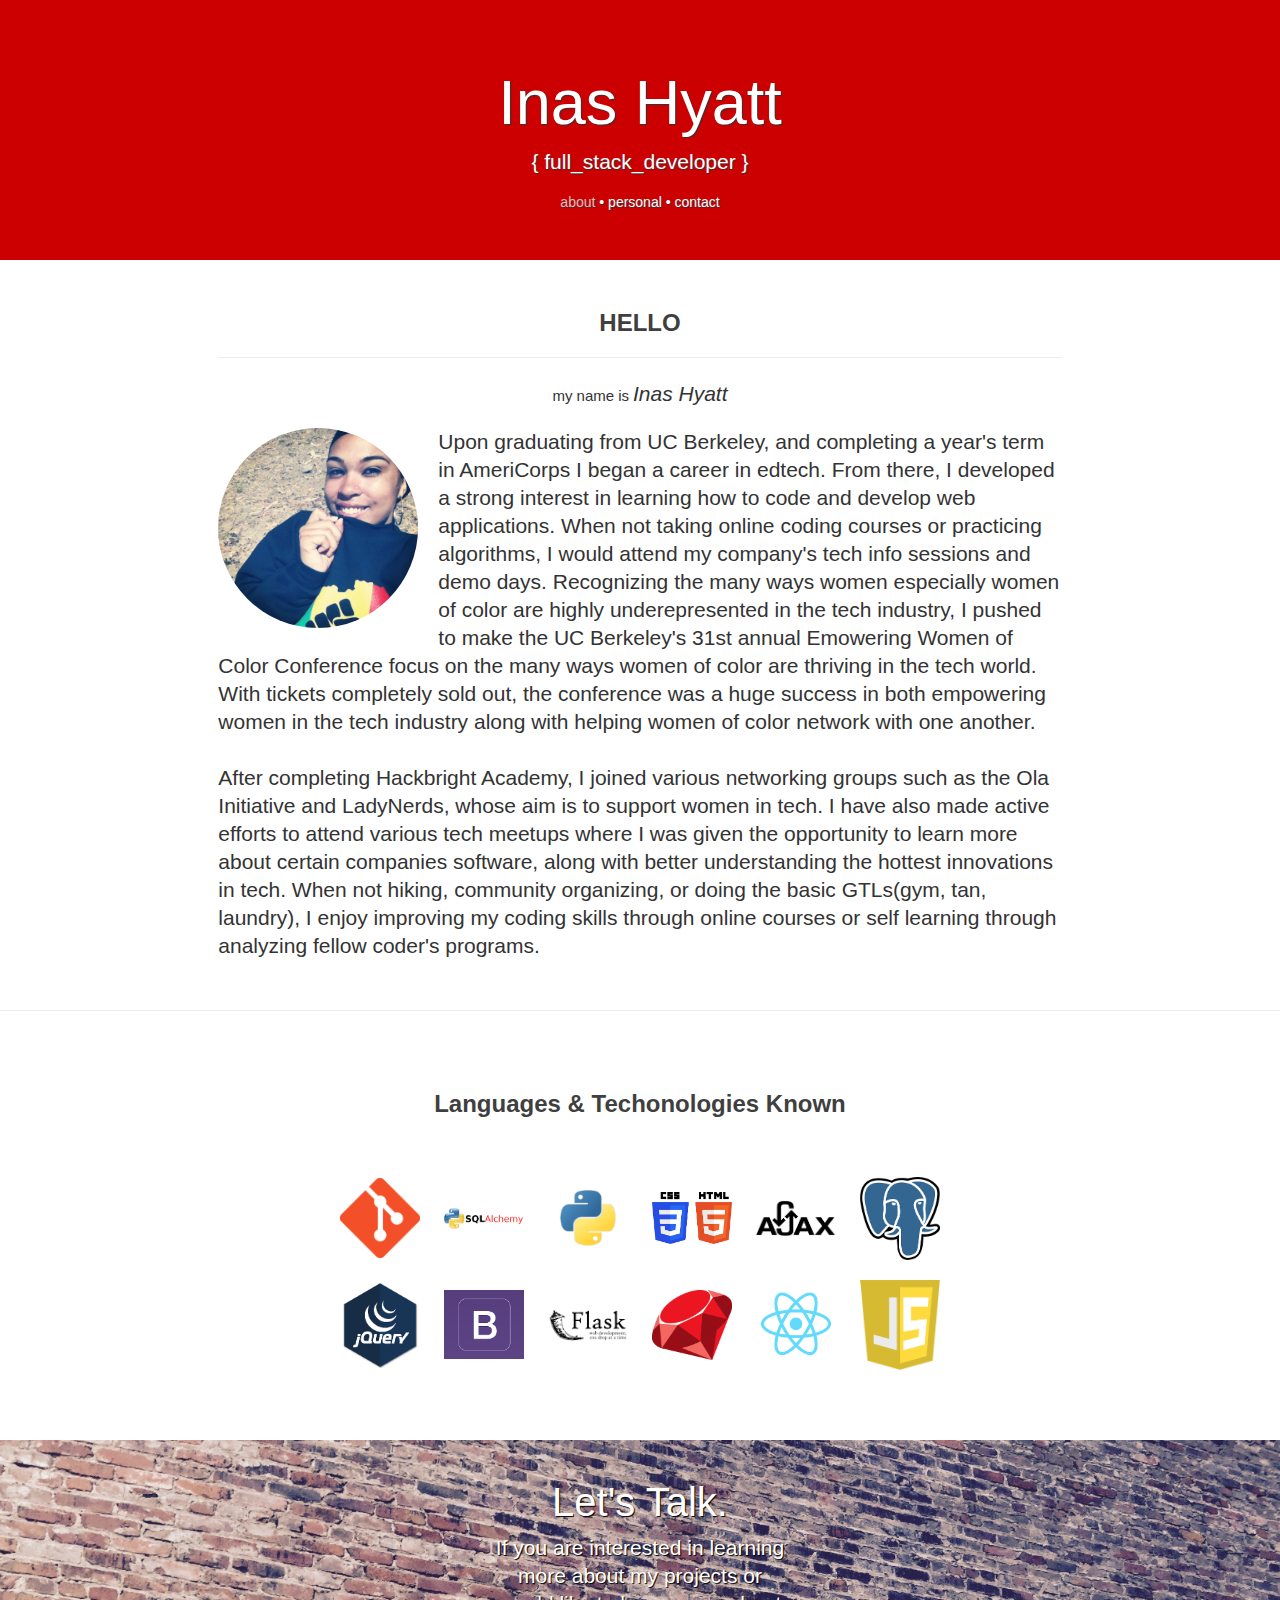
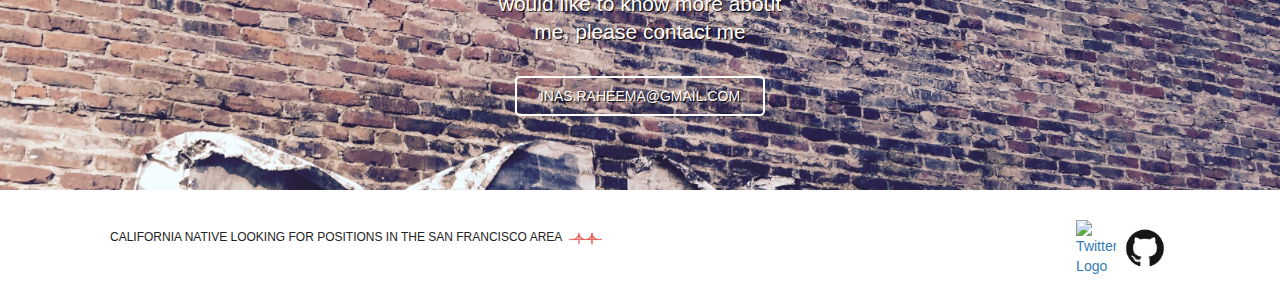
==== about.html @ c5acffaf "sencond commit" ====
<!DOCTYPE html>
<html>
<head>
<title>Inas Hyatt</title>
 <meta charset="utf-8">
<link rel="stylesheet" href="css/main.css">

<link rel="icon" href="img/logo.jpg" type="image/jpg" sizes="16x16">

<link rel="stylesheet" href="http://maxcdn.bootstrapcdn.com/bootstrap/3.3.7/css/bootstrap.min.css">

<!-- jQuery library -->
<script src="https://ajax.googleapis.com/ajax/libs/jquery/1.12.4/jquery.min.js"></script>

<!-- Latest compiled JavaScript -->
<script src="http://maxcdn.bootstrapcdn.com/bootstrap/3.3.7/js/bootstrap.min.js"></script>

</head>

<body  >

<div class="jumbotron text-center" style="background-color:#cc0000; color: white;text-shadow: 1px 1px 1px #333">
  <a href="index.html" style="text-decoration:none; color:white"><h1>Inas Hyatt</h1></a>
   <p style="color: white;text-shadow: 1px 1px 1px #333">{ full_stack_developer }</p>
  <div><a href="about.html" style="text-decoration:none; color:#FFB2B2">about</a> • <a href="personal.html" style="text-decoration:none; color:white">personal</a> • <a href="contact.html" style="text-decoration:none; color:white">contact</a> </div> 
</div>



<div class="row">
  <div class="col-md-8 col-md-offset-2 col-sm-8 col-sm-offset-2 col-xs-8 col-xs-offset-2">
<div style="text-align: center">
  
<h3 style="font-weight: 700;color:#3F3F3F; ">
  HELLO</h3>
<hr>
<h5 style="font-size:15px; display:inline-block;">my name is</h5> <p style="line-height:28px; font-style:oblique; font-size:21px; font-weight: 300; display:inline-block;"> Inas Hyatt<p>
</div>

<p style=" line-height:28px; font-size:21px; font-weight: 300; margin:auto; padding-bottom: 30px;">

<img src="img/inas.jpg" alt="profile" class="img-responsive img-circle" width="200px" style="display:inline-block; float: left; margin-right: 20px;">
Upon graduating from UC Berkeley, and completing a year's term in AmeriCorps I began a career in edtech. From there, I developed a strong interest in learning how to code and develop web applications. When not taking online coding courses or practicing algorithms, I would attend my company's tech info sessions and demo days. Recognizing the many ways women especially women of color are highly underepresented in the tech industry, I pushed to make the UC Berkeley's 31st annual Emowering Women of Color Conference focus on the many ways women of color are thriving in the tech world. With tickets completely sold out, the conference was a huge success in both empowering women in the tech industry along with helping women of color network with one another.
<br>
<br>
After completing Hackbright Academy, I joined various networking groups such as the Ola Initiative and LadyNerds, whose aim is to support women in tech. I have also made active efforts to attend various tech meetups where I was given the opportunity to learn more about certain companies software, along with better understanding the hottest innovations in tech. When not hiking, community organizing, or doing the basic GTLs(gym, tan, laundry), I enjoy improving my coding skills through online courses or self learning through analyzing fellow coder's programs.
</p>

</div>
</div>

<hr>
<div class="row" style=" text-align: center;">
<div class="col-md-6 col-md-offset-3 col-sm-6 col-sm-offset-3 col-xs-6 col-xs-offset-3"> 
<h3 style="font-weight: 700; padding: 40px 0 0px 0;color:#3F3F3F; ">Languages & Techonologies Known</h3>
<br>
<br>

<img src="img/git_logo.png" alt="git Logo" class="img-responsive" width="80" style="display:inline-block; margin: 10px;">

<img src="img/imgres.jpg" alt="SQL Alch" class="img-responsive" width="80" style="display:inline-block; margin: 10px;">

<img src="img/opengraph-icon-200x200.png" alt="Python Logo" class="img-responsive" width="80" style="display:inline-block;margin: 10px; ">

<img src="img/images.png" alt="CSS/HTML Logo" class="img-responsive" width="80" style="display:inline-block; margin: 10px;">

<img src="img/imgres-1.png" alt="AJAX Logo" class="img-responsive" width="80" style="display:inline-block;margin: 10px;">

<img src="img/imgres.png" alt="Postgres Logo" class="img-responsive" width="80" style="display:inline-block;margin: 10px;">

<img src="img/url-1.png" alt="Jquery Logo" class="img-responsive" width="80" style="display:inline-block;margin: 10px;">

<img src="img/url-2.png" alt="bootstrap Logo" class="img-responsive" width="80" style="display:inline-block;margin: 10px;">

<img src="img/url.png" alt="flask Logo" class="img-responsive" width="80" style="display:inline-block;margin: 10px;">

<img src="img/ruby.png" alt="ruby Logo" class="img-responsive" width="80" style="display:inline-block;margin: 10px;">


<img src="img/react.png" alt="React Logo" class="img-responsive" width="80" style="display:inline-block; margin: 10px;">

<img src="img/learn-javascript.png" alt="JS Logo" class="img-responsive" width="80" style="display:inline-block; margin: 10px;">
</div>

</div>

<br>
<br>

<div style="background-image: url('img/street.jpg'); width: 100%; height: 350px; background-repeat: no-repeat; background-size: 100%; color: white; text-align: center;">
<div style="text-align: center">
<h3 style="font-size:40px; padding: 40px 0 0px 0; text-shadow: 1px 1px 1px black">Let's Talk.</h3>
<p style="width:300px; line-height:28px; font-size:21px; font-weight: 300; margin:auto; padding-bottom: 30px; text-shadow: 1px 1px 1px black">If you are interested in learning more about my projects or would like to know more about me, please contact me </p>
<a href="mailto:inas.raheema@gmail.com" style="text-decoration:none; color:white;" class="link">
<div style="border: 2px solid #fff; padding: 8px; width: 250px; margin: auto; border-radius: 5px; text-shadow: 1px 1px 1px black;">
INAS.RAHEEMA@GMAIL.COM
</div>
</a>
</div>
</div>

<footer style="padding: 30px;">

  <h6 style=" margin-left: 80px;
    color: #222;
    font-size: 12px;
    font-weight: 300;
    text-transform: uppercase;
    width: 50%;
    display: inline-block;">California native looking for positions in the San Francisco area  <img src="img/golden.png" alt="bridge Logo" class="img-responsive" width="40" style="display:inline-block;"></h6> 
<ul style="list-style: none;
    float: right;
    margin-right: 80px;">
<li style="display: inline;"><a href="https://www.linkedin.com/profile/preview?locale=en_US&trk=prof-0-sb-preview-primary-button"><img src="img/Linkedin.png" alt="Twitter Logo" class="img-responsive" width="40" style="display:inline-block;"></a>
</li>
<li  style="display: inline;">
<a href="https://github.com/Ihyatt"><img src="img/Octocat.png" alt="Github Logo" class="img-responsive" width="50" style="display:inline-block;"></a>
</li>
</ul>

</footer>

</body>
</html>
---- css/main.css ----
/**********************************
GENERAL
***********************************/

.link:hover{
	border-bottom: 3px dashed grey ;
}
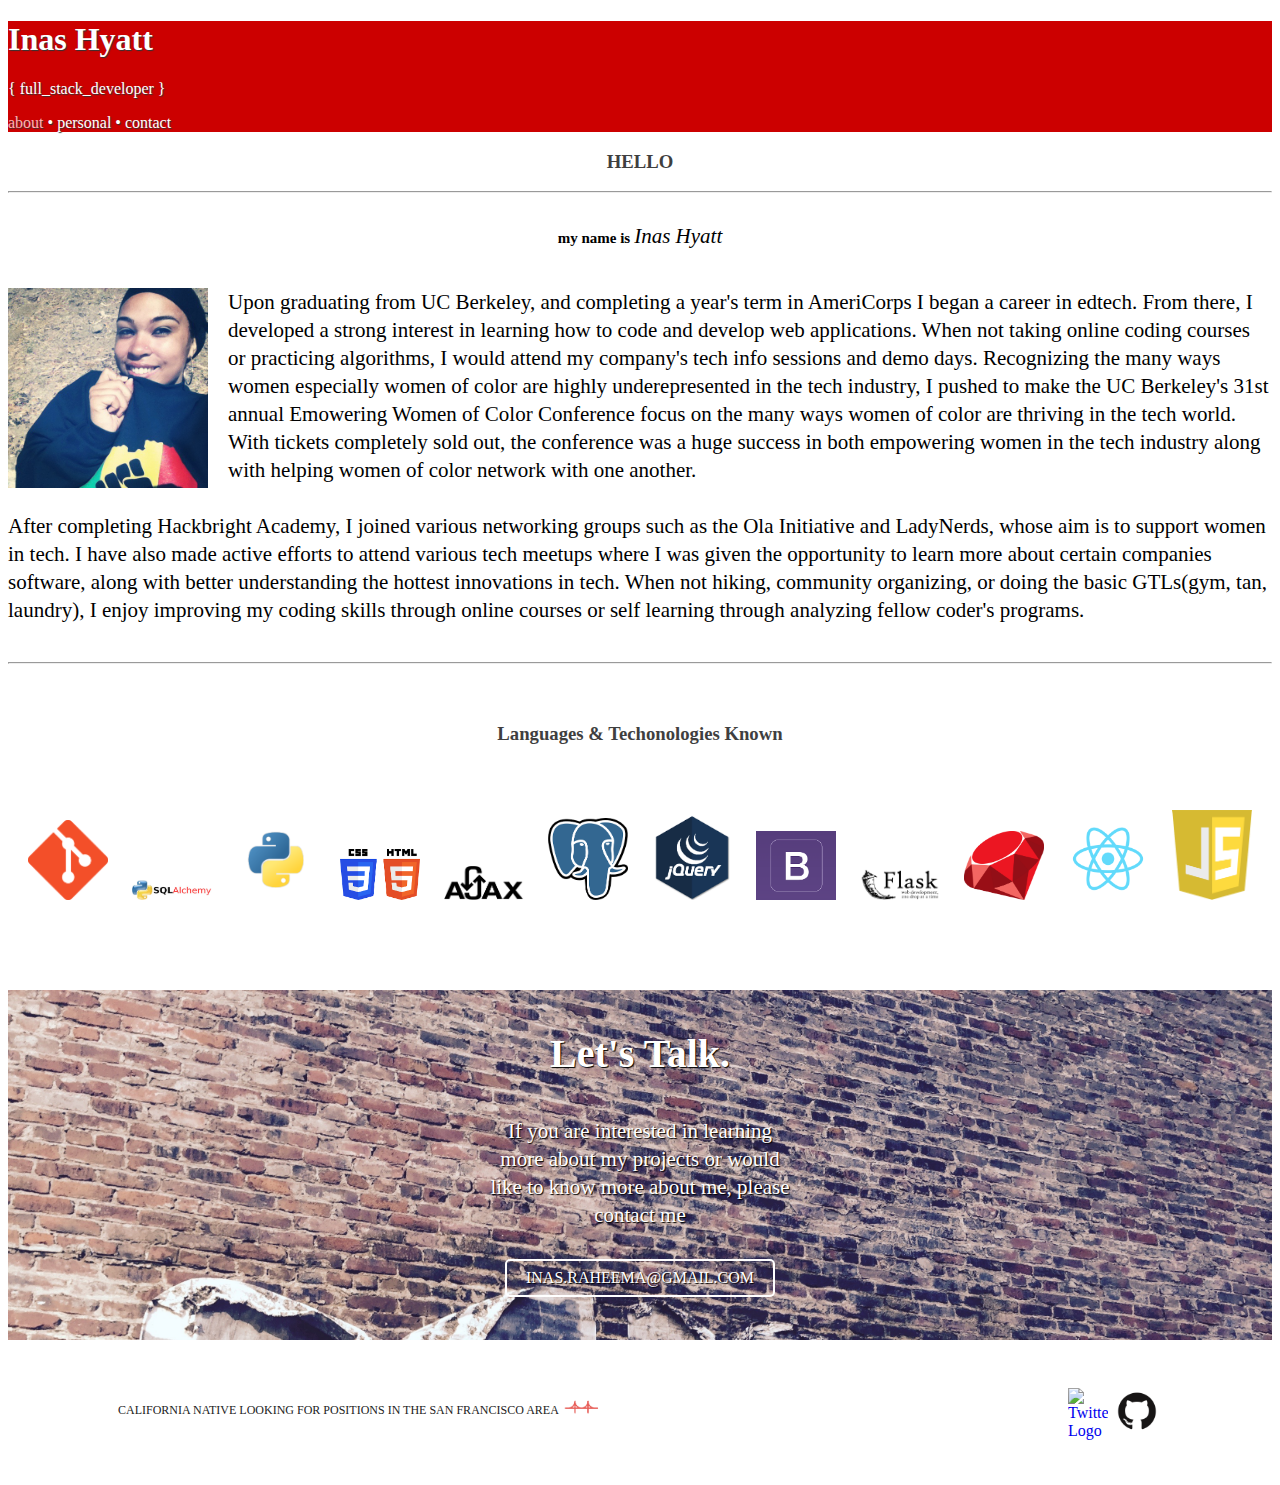
==== commit 782d2065: "remove imports" ====
--- a/about.html
+++ b/about.html
@@ -7,13 +7,13 @@
 
 <link rel="icon" href="img/logo.jpg" type="image/jpg" sizes="16x16">
 
-<link rel="stylesheet" href="http://maxcdn.bootstrapcdn.com/bootstrap/3.3.7/css/bootstrap.min.css">
+<!-- <link rel="stylesheet" href="http://maxcdn.bootstrapcdn.com/bootstrap/3.3.7/css/bootstrap.min.css"> -->
 
 <!-- jQuery library -->
-<script src="https://ajax.googleapis.com/ajax/libs/jquery/1.12.4/jquery.min.js"></script>
+<!-- <script src="https://ajax.googleapis.com/ajax/libs/jquery/1.12.4/jquery.min.js"></script> -->
 
 <!-- Latest compiled JavaScript -->
-<script src="http://maxcdn.bootstrapcdn.com/bootstrap/3.3.7/js/bootstrap.min.js"></script>
+<!-- <script src="http://maxcdn.bootstrapcdn.com/bootstrap/3.3.7/js/bootstrap.min.js"></script> -->
 
 </head>
 
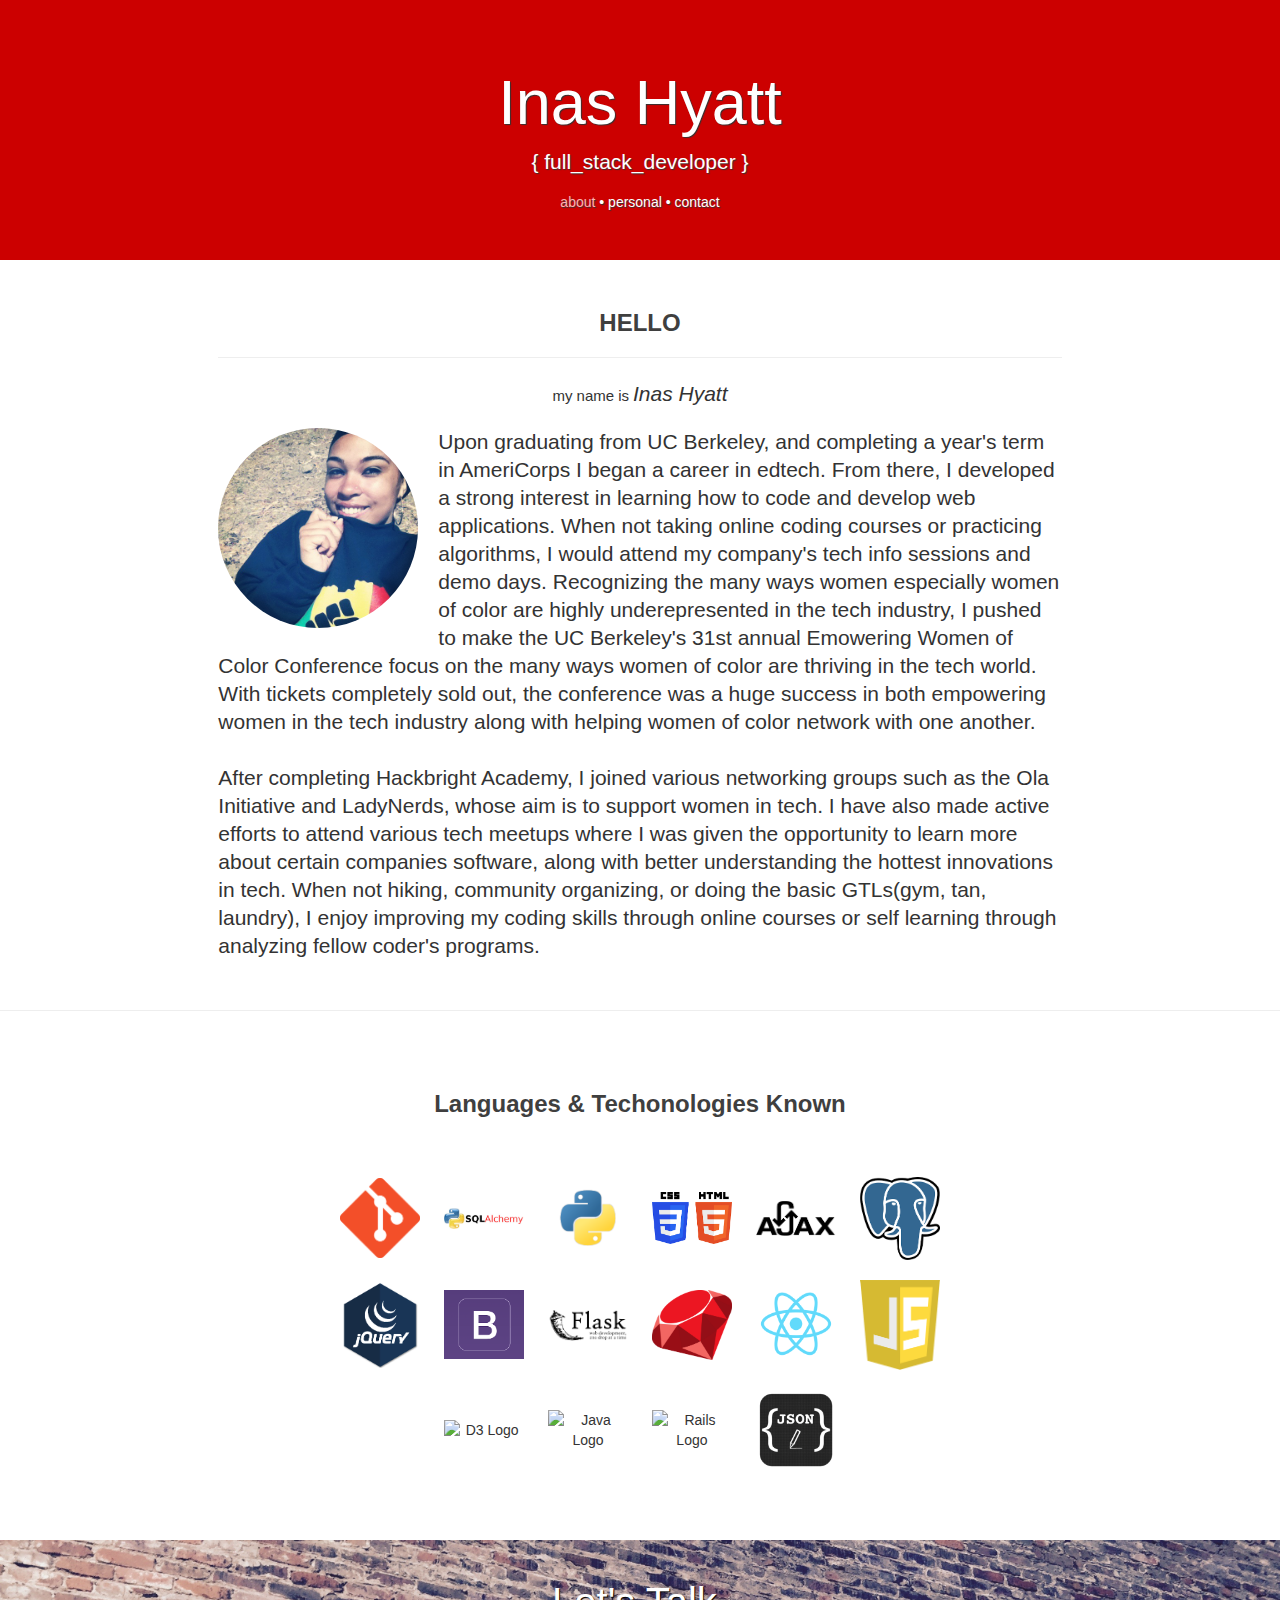
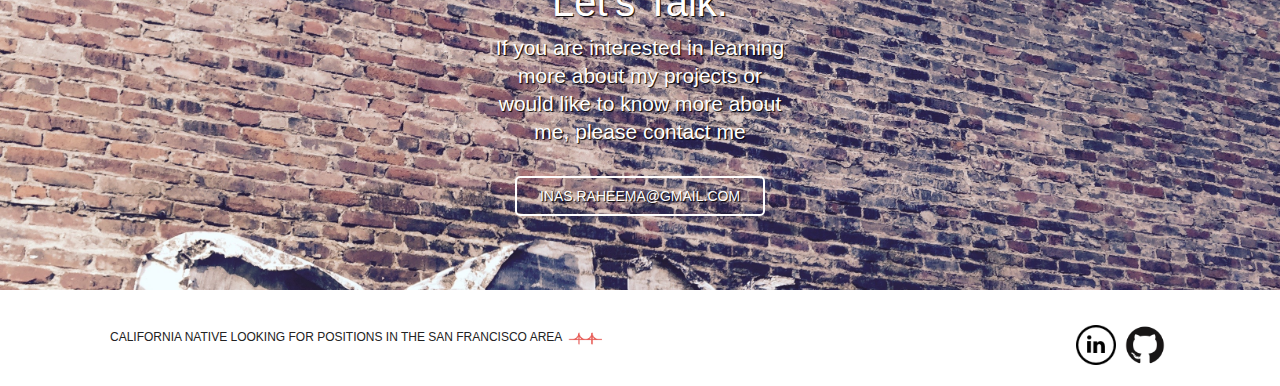
==== commit bbb595ba: "updated skills" ====
--- a/about.html
+++ b/about.html
@@ -7,13 +7,13 @@
 
 <link rel="icon" href="img/logo.jpg" type="image/jpg" sizes="16x16">
 
-<!-- <link rel="stylesheet" href="http://maxcdn.bootstrapcdn.com/bootstrap/3.3.7/css/bootstrap.min.css"> -->
+<link rel="stylesheet" href="https://maxcdn.bootstrapcdn.com/bootstrap/3.2.0/css/bootstrap.min.css">
 
-<!-- jQuery library -->
-<!-- <script src="https://ajax.googleapis.com/ajax/libs/jquery/1.12.4/jquery.min.js"></script> -->
+<!-- Optional theme -->
+<link rel="stylesheet" href="https://maxcdn.bootstrapcdn.com/bootstrap/3.3.7/css/bootstrap-theme.min.css" integrity="sha384-rHyoN1iRsVXV4nD0JutlnGaslCJuC7uwjduW9SVrLvRYooPp2bWYgmgJQIXwl/Sp" crossorigin="anonymous">
 
-<!-- Latest compiled JavaScript -->
-<!-- <script src="http://maxcdn.bootstrapcdn.com/bootstrap/3.3.7/js/bootstrap.min.js"></script> -->
+<!-- Latest compiled and minified JavaScript -->
+<script src="https://maxcdn.bootstrapcdn.com/bootstrap/3.3.7/js/bootstrap.min.js" integrity="sha384-Tc5IQib027qvyjSMfHjOMaLkfuWVxZxUPnCJA7l2mCWNIpG9mGCD8wGNIcPD7Txa" crossorigin="anonymous"></script>
 
 </head>
 
@@ -80,6 +80,15 @@
 <img src="img/react.png" alt="React Logo" class="img-responsive" width="80" style="display:inline-block; margin: 10px;">
 
 <img src="img/learn-javascript.png" alt="JS Logo" class="img-responsive" width="80" style="display:inline-block; margin: 10px;">
+
+<img src="img/url.jpg" alt="D3 Logo" class="img-responsive" width="80" style="display:inline-block; margin: 10px;">
+
+<img src="img/java.png" alt="Java Logo" class="img-responsive" width="80" style="display:inline-block; margin: 10px;">
+
+<img src="img/rails.png" alt="Rails Logo" class="img-responsive" width="80" style="display:inline-block; margin: 10px;">
+<img src="img/json.png" alt="json Logo" class="img-responsive" width="80" style="display:inline-block; margin: 10px;">
+
+
 </div>
 
 </div>
@@ -111,7 +120,7 @@
 <ul style="list-style: none;
     float: right;
     margin-right: 80px;">
-<li style="display: inline;"><a href="https://www.linkedin.com/profile/preview?locale=en_US&trk=prof-0-sb-preview-primary-button"><img src="img/Linkedin.png" alt="Twitter Logo" class="img-responsive" width="40" style="display:inline-block;"></a>
+<li style="display: inline;"><a href="https://www.linkedin.com/profile/preview?locale=en_US&trk=prof-0-sb-preview-primary-button"><img src="img/LinkedIn.png" alt="Twitter Logo" class="img-responsive" width="40" style="display:inline-block;"></a>
 </li>
 <li  style="display: inline;">
 <a href="https://github.com/Ihyatt"><img src="img/Octocat.png" alt="Github Logo" class="img-responsive" width="50" style="display:inline-block;"></a>
--- a/css/main.css
+++ b/css/main.css
@@ -6,4 +6,3 @@
 	border-bottom: 3px dashed grey ;
 }
 
-
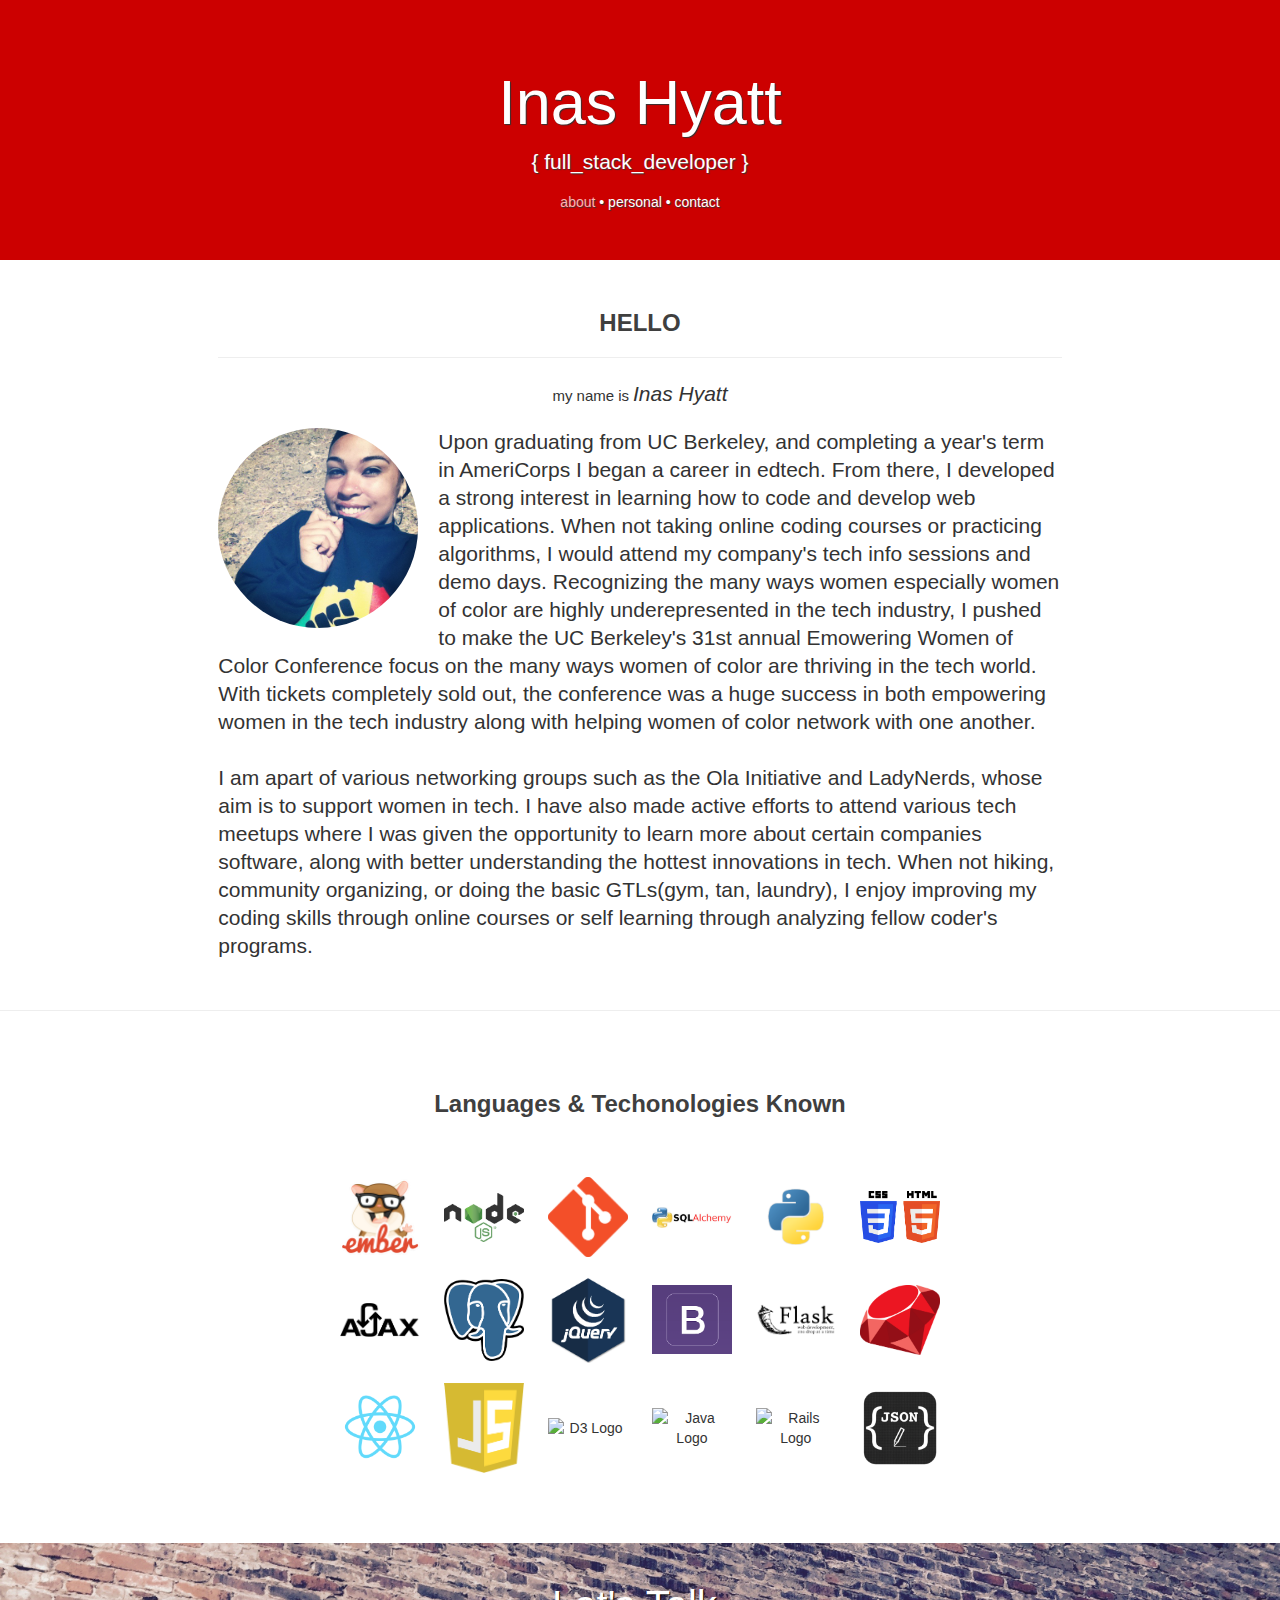
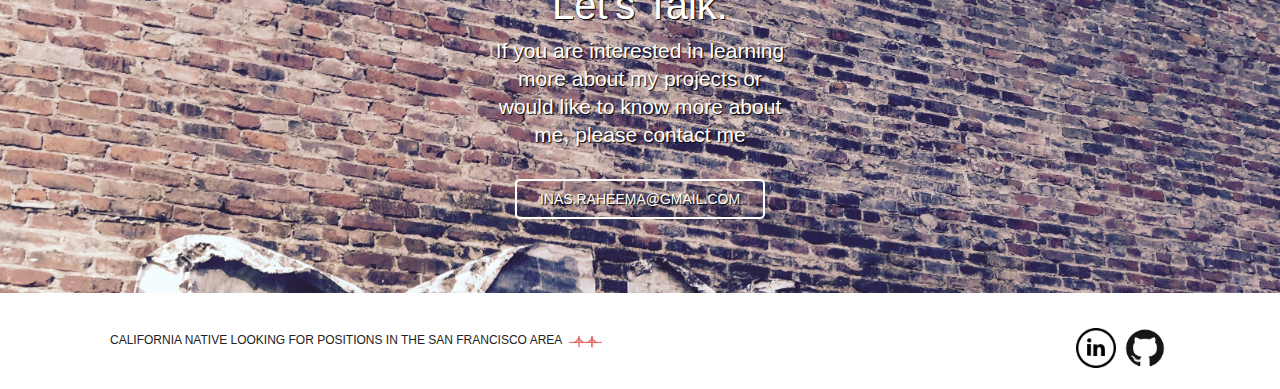
==== commit d488d06b: "updated resume" ====
--- a/about.html
+++ b/about.html
@@ -43,7 +43,7 @@
 Upon graduating from UC Berkeley, and completing a year's term in AmeriCorps I began a career in edtech. From there, I developed a strong interest in learning how to code and develop web applications. When not taking online coding courses or practicing algorithms, I would attend my company's tech info sessions and demo days. Recognizing the many ways women especially women of color are highly underepresented in the tech industry, I pushed to make the UC Berkeley's 31st annual Emowering Women of Color Conference focus on the many ways women of color are thriving in the tech world. With tickets completely sold out, the conference was a huge success in both empowering women in the tech industry along with helping women of color network with one another.
 <br>
 <br>
-After completing Hackbright Academy, I joined various networking groups such as the Ola Initiative and LadyNerds, whose aim is to support women in tech. I have also made active efforts to attend various tech meetups where I was given the opportunity to learn more about certain companies software, along with better understanding the hottest innovations in tech. When not hiking, community organizing, or doing the basic GTLs(gym, tan, laundry), I enjoy improving my coding skills through online courses or self learning through analyzing fellow coder's programs.
+I am apart of various networking groups such as the Ola Initiative and LadyNerds, whose aim is to support women in tech. I have also made active efforts to attend various tech meetups where I was given the opportunity to learn more about certain companies software, along with better understanding the hottest innovations in tech. When not hiking, community organizing, or doing the basic GTLs(gym, tan, laundry), I enjoy improving my coding skills through online courses or self learning through analyzing fellow coder's programs.
 </p>
 
 </div>
@@ -56,35 +56,22 @@
 <br>
 <br>
 
+<img src="img/Ember.png" alt="ember Logo" class="img-responsive" width="80" style="display:inline-block; margin: 10px;">
+<img src="img/node.png" alt="node Logo" class="img-responsive" width="80" style="display:inline-block; margin: 10px;">
 <img src="img/git_logo.png" alt="git Logo" class="img-responsive" width="80" style="display:inline-block; margin: 10px;">
-
 <img src="img/imgres.jpg" alt="SQL Alch" class="img-responsive" width="80" style="display:inline-block; margin: 10px;">
-
 <img src="img/opengraph-icon-200x200.png" alt="Python Logo" class="img-responsive" width="80" style="display:inline-block;margin: 10px; ">
-
 <img src="img/images.png" alt="CSS/HTML Logo" class="img-responsive" width="80" style="display:inline-block; margin: 10px;">
-
 <img src="img/imgres-1.png" alt="AJAX Logo" class="img-responsive" width="80" style="display:inline-block;margin: 10px;">
-
 <img src="img/imgres.png" alt="Postgres Logo" class="img-responsive" width="80" style="display:inline-block;margin: 10px;">
-
 <img src="img/url-1.png" alt="Jquery Logo" class="img-responsive" width="80" style="display:inline-block;margin: 10px;">
-
 <img src="img/url-2.png" alt="bootstrap Logo" class="img-responsive" width="80" style="display:inline-block;margin: 10px;">
-
 <img src="img/url.png" alt="flask Logo" class="img-responsive" width="80" style="display:inline-block;margin: 10px;">
-
 <img src="img/ruby.png" alt="ruby Logo" class="img-responsive" width="80" style="display:inline-block;margin: 10px;">
-
-
 <img src="img/react.png" alt="React Logo" class="img-responsive" width="80" style="display:inline-block; margin: 10px;">
-
 <img src="img/learn-javascript.png" alt="JS Logo" class="img-responsive" width="80" style="display:inline-block; margin: 10px;">
-
 <img src="img/url.jpg" alt="D3 Logo" class="img-responsive" width="80" style="display:inline-block; margin: 10px;">
-
 <img src="img/java.png" alt="Java Logo" class="img-responsive" width="80" style="display:inline-block; margin: 10px;">
-
 <img src="img/rails.png" alt="Rails Logo" class="img-responsive" width="80" style="display:inline-block; margin: 10px;">
 <img src="img/json.png" alt="json Logo" class="img-responsive" width="80" style="display:inline-block; margin: 10px;">
 
